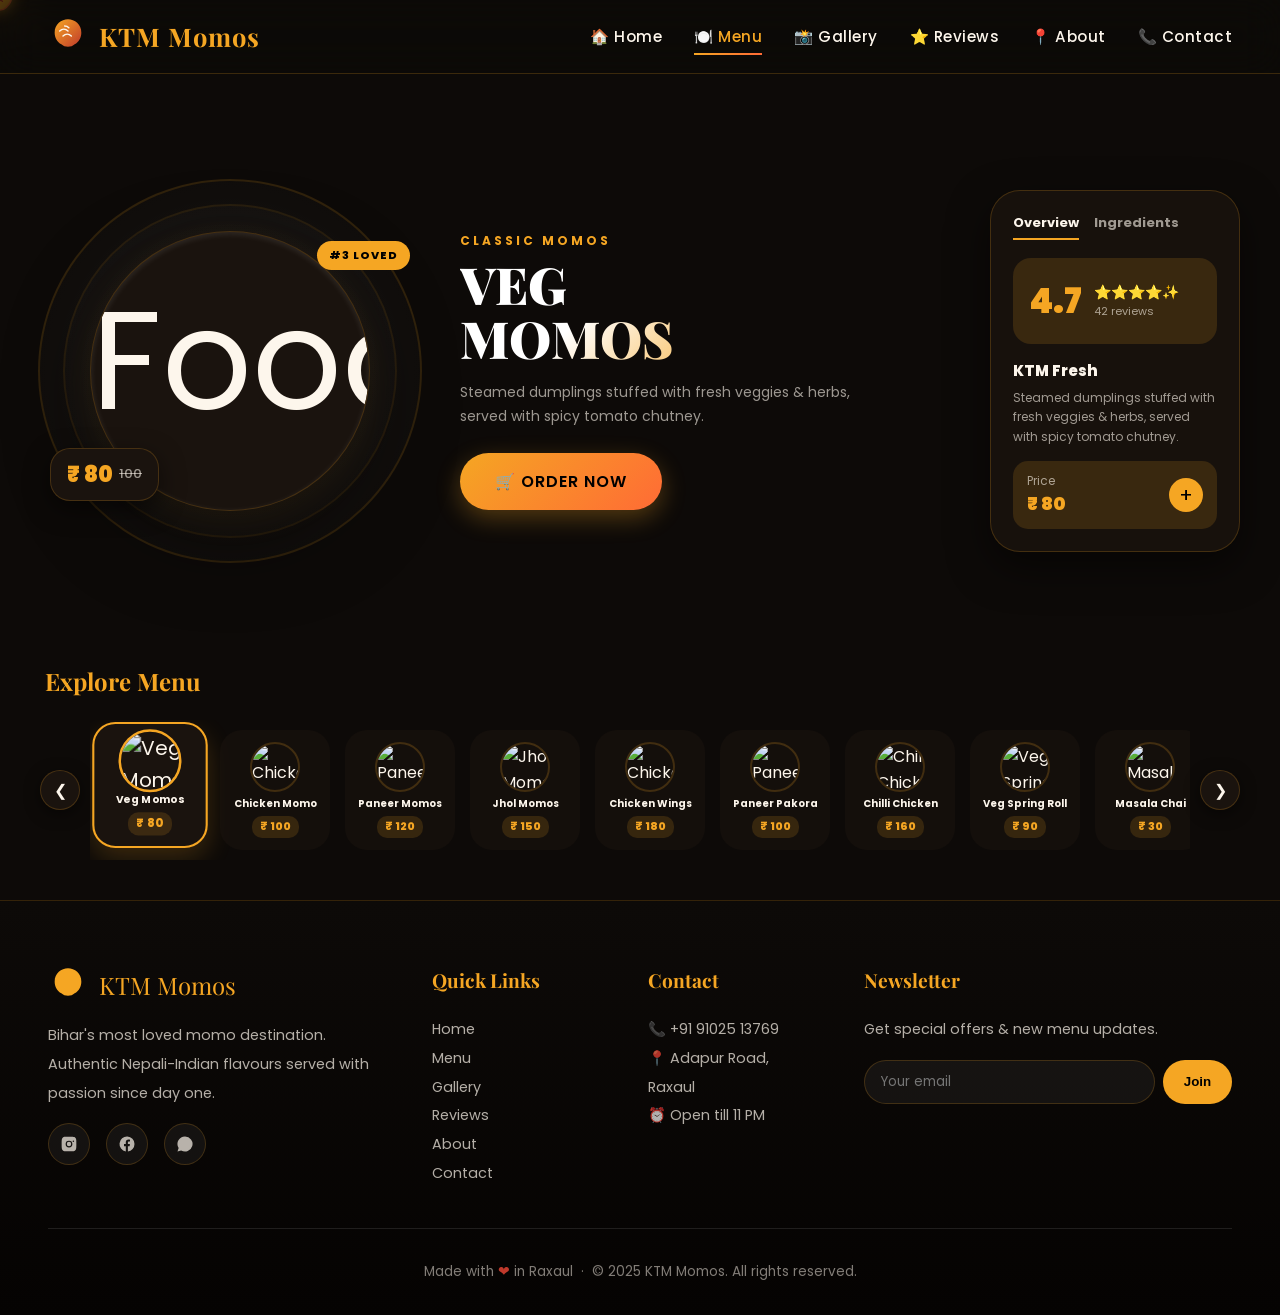
==== menu.html @ 6213e80d "Initial commit: KTM Momos" ====
<!DOCTYPE html>
<html lang="en">
<head>
    <meta charset="UTF-8">
    <meta name="viewport" content="width=device-width, initial-scale=1.0">
    <title>KTM Momos - Premium Menu</title>
    <link rel="preconnect" href="https://fonts.googleapis.com" />
    <link rel="preconnect" href="https://fonts.gstatic.com" crossorigin />
    <link href="https://fonts.googleapis.com/css2?family=Playfair+Display:wght@400;700;900&family=Poppins:wght@300;400;500;600;700&family=Kalam:wght@400;700&display=swap" rel="stylesheet" />
    <link rel="stylesheet" href="css/style.css" />
    <link rel="stylesheet" href="css/animations.css" />
    <style>
        /* Specific styles for the interactive menu section */
        :root {
            --card: #1a130e;
            --accent: #FDF6EC;
            --green: #F5A623;
            --light-green: rgba(245, 166, 35, 0.15);
            --gray: rgba(253, 246, 236, 0.6);
            --shadow: rgba(0,0,0,0.5);
            --border: rgba(245, 166, 35, 0.2);
        }

        .menu-app-container {
            width: 100%;
            max-width: 1300px;
            margin: 0 auto;
            padding: 120px 40px 40px; /* offset for navbar */
            display: flex;
            flex-direction: column;
            gap: 20px;
            position: relative;
            min-height: 100vh;
        }

        /* ── MAIN ── */
        .main-area {
            display: flex;
            align-items: center;
            gap: 20px;
            flex: 1;
        }

        /* FOOD PLATE */
        .plate-zone {
            position: relative;
            width: 380px;
            flex-shrink: 0;
            display: flex;
            align-items: center;
            justify-content: center;
        }

        .plate-ring {
            position: absolute;
            border-radius: 50%;
            background: radial-gradient(circle, rgba(255,255,255,0.05), rgba(255,255,255,0));
            animation: ringPulse 3s ease-in-out infinite;
        }

        .plate-ring.r1 {
            width: 380px; height: 380px;
            box-shadow: 0 0 0 2px rgba(245, 166, 35,0.15);
        }

        .plate-ring.r2 {
            width: 330px; height: 330px;
            box-shadow: 0 0 0 2px rgba(245, 166, 35,0.1);
            animation-delay: 0.5s;
        }

        @keyframes ringPulse {
            0%,100% { transform: scale(1); opacity: 0.8; }
            50% { transform: scale(1.05); opacity: 1; }
        }

        .plate-card {
            width: 280px;
            height: 280px;
            background: var(--card); border: 1px solid var(--border);
            border-radius: 50%;
            display: flex;
            align-items: center;
            justify-content: center;
            font-size: 140px;
            box-shadow:
                0 30px 80px rgba(0,0,0,0.5),
                0 10px 30px rgba(245, 166, 35, 0.1),
                inset 0 2px 6px rgba(255,255,255,0.1);
            position: relative;
            z-index: 5;
            transition: transform 0.6s cubic-bezier(0.34, 1.56, 0.64, 1);
            cursor: pointer;
            overflow: hidden;
        }
        
        .plate-card img {
            width: 100%;
            height: 100%;
            object-fit: cover;
            border-radius: 50%;
        }

        .plate-card:hover {
            transform: scale(1.05) rotate(3deg);
        }

        .plate-card.exit {
            animation: plateExit 0.4s forwards cubic-bezier(0.36, 0, 0.66, -0.56);
        }

        .plate-card.enter {
            animation: plateEnter 0.6s forwards cubic-bezier(0.34, 1.56, 0.64, 1);
        }

        @keyframes plateExit {
            0%  { transform: scale(1) rotate(0deg); opacity: 1; }
            100% { transform: scale(0) rotate(180deg); opacity: 0; }
        }

        @keyframes plateEnter {
            0%  { transform: scale(0) rotate(-180deg); opacity: 0; }
            100% { transform: scale(1) rotate(0deg); opacity: 1; }
        }

        /* Floating badge */
        .float-badge {
            position: absolute;
            top: 10px;
            right: 10px;
            background: var(--green);
            color: #000;
            font-size: 11px;
            font-weight: 800;
            padding: 6px 12px;
            border-radius: 20px;
            letter-spacing: 1px;
            z-index: 10;
            animation: badgeBounce 2s ease-in-out infinite;
        }

        @keyframes badgeBounce {
            0%,100% { transform: translateY(0); }
            50% { transform: translateY(-5px); }
        }

        /* Price tag floating */
        .price-tag {
            position: absolute;
            bottom: 10px;
            left: 10px;
            background: var(--card); border: 1px solid var(--border);
            border-radius: 20px;
            padding: 8px 16px;
            box-shadow: 0 8px 25px rgba(0,0,0,0.5);
            font-size: 22px;
            font-weight: 900;
            color: var(--green);
            z-index: 10;
            display: flex;
            align-items: center;
            gap: 6px;
            transition: all 0.4s cubic-bezier(0.34, 1.56, 0.64, 1);
        }

        .price-tag .old-price {
            font-size: 13px;
            color: var(--gray);
            text-decoration: line-through;
            font-weight: 500;
        }

        /* ── HERO TEXT ── */
        .hero-text {
            flex: 1;
            padding: 20px;
        }

        .hero-sub {
            font-size: 12px;
            font-weight: 700;
            letter-spacing: 3px;
            color: var(--green);
            margin-bottom: 8px;
            opacity: 0;
            transform: translateX(-20px);
            transition: all 0.5s 0.1s;
        }

        .hero-title {
            font-family: var(--font-display);
            font-size: clamp(28px, 4vw, 52px);
            font-weight: 900;
            line-height: 1.05;
            color: var(--accent);
            text-transform: uppercase;
            margin-bottom: 15px;
            opacity: 0;
            transform: translateX(-30px);
            transition: all 0.5s 0.2s;
        }

        .hero-desc {
            font-size: 14px;
            color: var(--gray);
            line-height: 1.7;
            margin-bottom: 25px;
            max-width: 400px;
            opacity: 0;
            transform: translateX(-20px);
            transition: all 0.5s 0.3s;
        }

        .hero-sub.visible,
        .hero-title.visible,
        .hero-desc.visible {
            opacity: 1;
            transform: translateX(0);
        }

        .hero-actions {
            display: flex;
            gap: 15px;
            align-items: center;
            opacity: 0;
            transform: translateY(10px);
            transition: all 0.5s 0.4s;
        }

        .hero-actions.visible {
            opacity: 1;
            transform: translateY(0);
        }

        /* ── SIDE CARD ── */
        .side-info {
            width: 250px;
            flex-shrink: 0;
            background: rgba(26,19,14,0.85);
            backdrop-filter: blur(12px);
            border-radius: 30px;
            padding: 22px;
            box-shadow: 0 15px 40px var(--shadow);
            border: 1px solid var(--border);
        }

        .side-tabs {
            display: flex;
            gap: 15px;
            font-size: 13px;
            font-weight: 700;
            margin-bottom: 18px;
        }

        .side-tabs span {
            color: var(--gray);
            cursor: pointer;
            padding-bottom: 4px;
        }

        .side-tabs span.active {
            color: var(--accent);
            border-bottom: 2px solid var(--green);
        }

        .rating-block {
            background: var(--light-green);
            border-radius: 18px;
            padding: 16px;
            display: flex;
            align-items: center;
            gap: 12px;
            margin-bottom: 15px;
        }

        .rating-num {
            font-size: 34px;
            font-weight: 900;
            color: var(--green);
        }

        .stars {
            font-size: 14px;
            color: #ffc107;
        }

        .review-cnt {
            font-size: 11px;
            color: var(--gray);
        }

        .side-chef {
            font-size: 15px;
            font-weight: 800;
            margin-bottom: 5px;
            transition: all 0.4s;
            color: var(--accent);
        }

        .side-desc {
            font-size: 12px;
            color: var(--gray);
            line-height: 1.6;
            margin-bottom: 15px;
        }

        .side-price-row {
            display: flex;
            align-items: center;
            justify-content: space-between;
            background: var(--light-green);
            border-radius: 15px;
            padding: 10px 14px;
        }

        .side-price-label {
            font-size: 12px;
            color: var(--gray);
        }

        .side-price-val {
            font-size: 18px;
            font-weight: 900;
            color: var(--green);
            transition: all 0.4s;
        }

        .add-cart {
            width: 34px;
            height: 34px;
            background: var(--green);
            border-radius: 50%;
            display: flex;
            align-items: center;
            justify-content: center;
            color: #000;
            font-size: 20px;
            cursor: pointer;
            transition: transform 0.3s;
        }

        .add-cart:hover { transform: rotate(90deg) scale(1.1); }

        /* ── CAROUSEL (SLIDING) ── */
        .bottom-area {
            display: flex;
            flex-direction: column;
            gap: 20px;
            margin-top: 20px;
        }
        
        .carousel-container {
            position: relative;
            display: flex;
            align-items: center;
            gap: 10px;
        }

        .carousel-arrow {
            width: 40px;
            height: 40px;
            border-radius: 50%;
            background: var(--card);
            border: 1px solid var(--border);
            color: var(--accent);
            cursor: pointer;
            font-size: 16px;
            box-shadow: 0 4px 15px var(--shadow);
            display: flex;
            align-items: center;
            justify-content: center;
            transition: all 0.3s;
            flex-shrink: 0;
            z-index: 10;
        }

        .carousel-arrow:hover {
            background: var(--green);
            color: #000;
            transform: scale(1.1);
        }

        .carousel {
            display: flex;
            gap: 15px;
            padding: 10px 5px;
            overflow-x: auto;
            scroll-behavior: smooth;
            flex: 1;
            /* Hide scrollbar */
            -ms-overflow-style: none;  /* IE and Edge */
            scrollbar-width: none;  /* Firefox */
        }
        .carousel::-webkit-scrollbar {
            display: none;
        }

        .food-chip {
            display: flex;
            flex-direction: column;
            align-items: center;
            justify-content: center;
            gap: 6px;
            width: 110px;
            height: 120px;
            border-radius: 22px;
            background: rgba(26,19,14,0.6);
            cursor: pointer;
            transition: all 0.4s cubic-bezier(0.34, 1.56, 0.64, 1);
            border: 2px solid transparent;
            flex-shrink: 0;
            position: relative;
            overflow: hidden;
        }

        .food-chip::before {
            content: '';
            position: absolute;
            inset: 0;
            background: var(--green);
            opacity: 0;
            transition: opacity 0.3s;
            border-radius: 20px;
        }

        .food-chip.active {
            background: var(--card);
            border-color: var(--green);
            box-shadow: 0 10px 25px rgba(245, 166, 35, 0.2);
            transform: translateY(-5px) scale(1.05);
        }

        .food-chip:hover:not(.active) {
            transform: translateY(-3px);
            background: rgba(26,19,14,0.9);
        }

        .chip-image-container {
            width: 50px;
            height: 50px;
            border-radius: 50%;
            overflow: hidden;
            border: 2px solid var(--border);
            transition: transform 0.3s;
            position: relative;
            z-index: 1;
        }
        
        .chip-image-container img {
            width: 100%;
            height: 100%;
            object-fit: cover;
        }

        .food-chip:hover .chip-image-container {
            transform: scale(1.15) rotate(-5deg);
        }

        .food-chip.active .chip-image-container {
            transform: scale(1.2);
            border-color: var(--green);
        }

        .chip-name {
            font-size: 10px;
            font-weight: 700;
            color: var(--accent);
            text-align: center;
            max-width: 90px;
            line-height: 1.2;
            position: relative;
            z-index: 1;
        }

        .chip-price-badge {
            font-size: 11px;
            font-weight: 800;
            color: var(--green);
            background: var(--light-green);
            padding: 2px 8px;
            border-radius: 10px;
            position: relative;
            z-index: 1;
        }

        /* Responsive */
        @media (max-width: 900px) {
            .side-info { display: none; }
            .hero-title { font-size: 26px; }
            .plate-card { width: 200px; height: 200px; font-size: 90px; }
            .plate-zone { width: 280px; }
            .plate-ring.r1 { width: 280px; height: 280px; }
            .plate-ring.r2 { width: 240px; height: 240px; }
        }

        @media (max-width: 600px) {
            .menu-app-container { padding: 100px 20px 20px; }
            .main-area { flex-direction: column; gap: 10px; }
            .plate-zone { width: 220px; }
            .plate-ring.r1 { width: 220px; height: 220px; }
            .plate-ring.r2 { width: 180px; height: 180px; }
            .plate-card { width: 160px; height: 160px; }
            .hero-text { padding: 10px; text-align: center; }
            .hero-actions { justify-content: center; }
            .food-chip { width: 90px; height: 100px; }
        }
    </style>
</head>
<body>

    <!-- Scroll progress -->
    <div class="scroll-progress"></div>

    <!-- Custom cursor -->
    <div class="cursor">
    <svg viewBox="0 0 24 24" xmlns="http://www.w3.org/2000/svg">
        <path d="M12 2C7 2 3 6 3 11c0 3 2 5 4 7 1 1 3 2 5 2s4-1 5-2c2-2 4-4 4-7 0-5-4-9-9-9z" fill="#F5A623" stroke="#FF6B35" stroke-width="1.2"/>
        <path d="M7 10c1-1 3-1 5 0M10 13c1-1 3-1 4 0M12 7c1 0 2 0 3 1" fill="none" stroke="#C0392B" stroke-width="1" stroke-linecap="round"/>
    </svg>
    </div>

    <nav class="navbar">
  <a class="nav-logo" href="index.html">
    <svg viewBox="0 0 48 48" xmlns="http://www.w3.org/2000/svg">
      <defs>
        <linearGradient id="logoG" x1="0" x2="1" y1="0" y2="1">
          <stop offset="0" stop-color="#F5A623"/>
          <stop offset="1" stop-color="#C0392B"/>
        </linearGradient>
      </defs>
      <path d="M24 4c-8 0-16 6-16 16 0 6 3 11 8 14 2 2 5 3 8 3s6-1 8-3c5-3 8-8 8-14 0-10-8-16-16-16z" fill="url(#logoG)"/>
      <path d="M14 18c3-3 7-3 10 0M18 24c3-3 7-3 10 0M20 12c2 0 4 1 5 2" fill="none" stroke="#FDF6EC" stroke-width="1.8" stroke-linecap="round"/>
    </svg>
    <span>KTM Momos</span>
  </a>
  <ul class="nav-links">
    <li><a href="index.html">🏠 Home</a></li>
    <li><a href="menu.html" class="active">🍽️ Menu</a></li>
    <li><a href="gallery.html">📸 Gallery</a></li>
    <li><a href="reviews.html">⭐ Reviews</a></li>
    <li><a href="about.html">📍 About</a></li>
    <li><a href="contact.html">📞 Contact</a></li>
  </ul>
  <button class="nav-toggle" aria-label="Menu">
    <span></span><span></span><span></span>
  </button>
</nav>

    <div class="menu-app-container">
        <!-- MAIN AREA -->
        <div class="main-area">

            <!-- Plate -->
            <div class="plate-zone" id="plateZone">
                <div class="plate-ring r1"></div>
                <div class="plate-ring r2"></div>
                <div class="float-badge" id="floatBadge">#3 LOVED</div>
                <div class="plate-card" id="plateCard">
                    <img src="https://images.unsplash.com/photo-1534422298391-e4f8c172dddb?auto=format&fit=crop&w=800&q=80" alt="Food Image" />
                </div>
                <div class="price-tag" id="priceTag">
                    <span>₹ 80</span>
                    <span class="old-price">100</span>
                </div>
            </div>

            <!-- Hero Text -->
            <div class="hero-text">
                <p class="hero-sub" id="heroSub">CLASSIC MOMOS</p>
                <h1 class="hero-title" id="heroTitle">Veg Momos</h1>
                <p class="hero-desc" id="heroDesc">Steamed dumplings stuffed with fresh veggies & herbs, served with spicy tomato chutney.</p>
                <div class="hero-actions">
                    <button class="btn btn-primary" onclick="window.open('https://www.zomato.com', '_blank')">🛒 Order Now</button>
                </div>
            </div>

            <!-- Side Card -->
            <div class="side-info">
                <div class="side-tabs">
                    <span class="active">Overview</span>
                    <span>Ingredients</span>
                </div>
                <div class="rating-block">
                    <div class="rating-num" id="sideRating">4.7</div>
                    <div>
                        <div class="stars" id="sideStars">⭐⭐⭐⭐✨</div>
                        <div class="review-cnt" id="sideReviews">42 reviews</div>
                    </div>
                </div>
                <div class="side-chef" id="sideChef">KTM Fresh</div>
                <p class="side-desc" id="sideDesc">Steamed dumplings stuffed with fresh veggies & herbs, served with spicy tomato chutney.</p>
                <div class="side-price-row">
                    <div>
                        <div class="side-price-label">Price</div>
                        <div class="side-price-val" id="sidePriceVal">₹ 80</div>
                    </div>
                    <div class="add-cart" onclick="window.open('https://www.zomato.com', '_blank')">+</div>
                </div>
            </div>

        </div>

        <!-- BOTTOM CAROUSEL -->
        <div class="bottom-area">
            <h2 style="color: var(--saffron); font-family: var(--font-display); font-size: 1.5rem; margin-left: 5px;">Explore Menu</h2>
            <div class="carousel-container">
                <button class="carousel-arrow" id="leftArrow">❮</button>
                <div class="carousel" id="carousel"></div>
                <button class="carousel-arrow" id="rightArrow">❯</button>
            </div>
        </div>
    </div>

    <!-- ========== FOOTER ========== -->
<footer class="footer">
  <div class="footer-grid">
    <div class="footer-col">
      <div class="footer-logo">
        <svg viewBox="0 0 48 48"><path d="M24 4c-8 0-16 6-16 16 0 6 3 11 8 14 2 2 5 3 8 3s6-1 8-3c5-3 8-8 8-14 0-10-8-16-16-16z" fill="#F5A623"/></svg>
        <span>KTM Momos</span>
      </div>
      <p>Bihar's most loved momo destination. Authentic Nepali-Indian flavours served with passion since day one.</p>
      <div class="social-row">
        <a href="#" aria-label="Instagram"><svg viewBox="0 0 24 24" fill="currentColor"><path d="M12 2.2c3.2 0 3.6 0 4.8.1 1.2.1 1.8.3 2.2.4.6.2 1 .5 1.4.9s.7.9.9 1.4c.2.5.3 1.1.4 2.2.1 1.2.1 1.6.1 4.8s0 3.6-.1 4.8c-.1 1.2-.3 1.8-.4 2.2-.2.6-.5 1-.9 1.4s-.9.7-1.4.9c-.5.2-1.1.3-2.2.4-1.2.1-1.6.1-4.8.1s-3.6 0-4.8-.1c-1.2-.1-1.8-.3-2.2-.4-.6-.2-1-.5-1.4-.9s-.7-.9-.9-1.4c-.2-.5-.3-1.1-.4-2.2-.1-1.2-.1-1.6-.1-4.8s0-3.6.1-4.8c.1-1.2.3-1.8.4-2.2.2-.6.5-1 .9-1.4s.9-.7 1.4-.9c.5-.2 1.1-.3 2.2-.4C8.4 2.3 8.8 2.2 12 2.2zm0 5.3a4.5 4.5 0 100 9 4.5 4.5 0 000-9zm0 7.4a2.9 2.9 0 110-5.8 2.9 2.9 0 010 5.8zm5.8-7.6a1 1 0 100 2 1 1 0 000-2z"/></svg></a>
        <a href="#" aria-label="Facebook"><svg viewBox="0 0 24 24" fill="currentColor"><path d="M22 12a10 10 0 10-11.6 9.9v-7H8v-3h2.4V9.8c0-2.4 1.4-3.7 3.6-3.7 1 0 2 .2 2 .2v2.3h-1.2c-1.2 0-1.6.7-1.6 1.5V12h2.7l-.4 3h-2.3v7A10 10 0 0022 12z"/></svg></a>
        <a href="#" aria-label="WhatsApp"><svg viewBox="0 0 24 24" fill="currentColor"><path d="M17.5 14.4c-.3-.2-1.7-.8-2-.9-.3-.1-.5-.2-.7.2-.2.3-.8.9-1 1.1-.2.2-.4.2-.7.1-.3-.2-1.3-.5-2.4-1.5-.9-.8-1.5-1.8-1.7-2.1-.2-.3 0-.5.1-.6.1-.1.3-.4.4-.5.1-.2.2-.3.3-.5 0-.2 0-.4 0-.5s-.7-1.6-.9-2.2c-.2-.6-.5-.5-.7-.5h-.6c-.2 0-.5.1-.8.4-.3.3-1 1-1 2.5s1.1 2.9 1.3 3.1c.2.2 2.2 3.4 5.4 4.7.7.3 1.3.5 1.8.6.8.2 1.4.2 2 .1.6-.1 1.7-.7 2-1.4.2-.7.2-1.2.2-1.4-.1-.2-.3-.3-.6-.5zM12 2a10 10 0 00-8.5 15.3L2 22l4.8-1.5A10 10 0 1012 2z"/></svg></a>
      </div>
    </div>
    <div class="footer-col">
      <h4>Quick Links</h4>
      <ul>
        <li><a href="index.html">Home</a></li>
        <li><a href="menu.html">Menu</a></li>
        <li><a href="gallery.html">Gallery</a></li>
        <li><a href="reviews.html">Reviews</a></li>
        <li><a href="about.html">About</a></li>
        <li><a href="contact.html">Contact</a></li>
      </ul>
    </div>
    <div class="footer-col">
      <h4>Contact</h4>
      <p>📞 +91 91025 13769</p>
      <p>📍 Adapur Road, Raxaul</p>
      <p>⏰ Open till 11 PM</p>
    </div>
    <div class="footer-col">
      <h4>Newsletter</h4>
      <p>Get special offers & new menu updates.</p>
      <form class="newsletter-input" onsubmit="event.preventDefault(); alert('Thanks for subscribing!');">
        <input type="email" placeholder="Your email" required />
        <button>Join</button>
      </form>
    </div>
  </div>
  <div class="footer-bottom">
    Made with <span class="heart">❤</span> in Raxaul &nbsp;·&nbsp; © 2025 KTM Momos. All rights reserved.
  </div>
</footer>

    <script src="js/main.js"></script>
    <script>
    const menu = [
        { name:"Veg Momos", image:"https://images.unsplash.com/photo-1534422298391-e4f8c172dddb?auto=format&fit=crop&w=800&q=80", price:80, priceK:"80", oldK:"100", rank:"#3 LOVED", chef:"KTM Fresh", rating:"4.7", reviews:"42", sub:"CLASSIC MOMOS", desc:"Steamed dumplings stuffed with fresh veggies & herbs, served with spicy tomato chutney.", cat:"Momos" },
        { name:"Chicken Momo", image:"https://images.unsplash.com/photo-1496116218417-1a781b1c416c?auto=format&fit=crop&w=800&q=80", price:100, priceK:"100", oldK:"120", rank:"#1 BEST SELLER", chef:"KTM Signature", rating:"4.9", reviews:"120", sub:"PREMIUM MOMOS", desc:"Juicy chicken filling wrapped in soft hand-folded dough. Our #1 bestseller.", cat:"Momos" },
        { name:"Paneer Momos", image:"https://images.unsplash.com/photo-1563245372-f21724e3856d?auto=format&fit=crop&w=800&q=80", price:120, priceK:"120", oldK:"140", rank:"#5 VEG FAV", chef:"KTM Paneer", rating:"4.6", reviews:"35", sub:"VEGETARIAN", desc:"Amul paneer with aromatic herbs & spices — vegetarian indulgence at its finest.", cat:"Momos" },
        { name:"Jhol Momos", image:"https://images.unsplash.com/photo-1626074353765-517a681e40be?auto=format&fit=crop&w=800&q=80", price:150, priceK:"150", oldK:"180", rank:"#2 HOT & SPICY", chef:"KTM Authentic", rating:"4.8", reviews:"88", sub:"NEPALI SPECIAL", desc:"Momos drenched in spicy Nepali broth — soul-warming and explosively flavourful.", cat:"Momos" },
        { name:"Chicken Wings", image:"https://images.unsplash.com/photo-1608039829572-78524f79c4c7?auto=format&fit=crop&w=800&q=80", price:180, priceK:"180", oldK:"220", rank:"#4 CRUNCHY", chef:"KTM Grill", rating:"4.8", reviews:"65", sub:"STARTER", desc:"Crispy wings tossed in our signature fiery masala. Pure crunch, pure flavour.", cat:"Starters" },
        { name:"Paneer Pakora", image:"https://images.unsplash.com/photo-1589301760014-d929f3979dbc?auto=format&fit=crop&w=800&q=80", price:100, priceK:"100", oldK:"120", rank:"#7 CRISPY", chef:"KTM Snack", rating:"4.5", reviews:"28", sub:"STARTER", desc:"Golden-fried paneer fritters made with premium Amul paneer — crispy outside, melty inside.", cat:"Starters" },
        { name:"Chilli Chicken", image:"https://images.unsplash.com/photo-1625938145744-e380515399b7?auto=format&fit=crop&w=800&q=80", price:160, priceK:"160", oldK:"190", rank:"#6 SPICY", chef:"KTM Wok", rating:"4.7", reviews:"45", sub:"STARTER", desc:"Indo-Chinese classic with bell peppers, onions & a hit of garlic & soy.", cat:"Starters" },
        { name:"Veg Spring Roll", image:"https://images.unsplash.com/photo-1544601284-1b0bbad32c51?auto=format&fit=crop&w=800&q=80", price:90, priceK:"90", oldK:"110", rank:"#8 SNACK", chef:"KTM Roll", rating:"4.4", reviews:"22", sub:"STARTER", desc:"Crispy rolls bursting with fresh vegetable filling. Served with sweet chilli dip.", cat:"Starters" },
        { name:"Masala Chai", image:"https://images.unsplash.com/photo-1597318374671-f20c58a1e5ec?auto=format&fit=crop&w=800&q=80", price:30, priceK:"30", oldK:"40", rank:"#1 BEVERAGE", chef:"KTM Brew", rating:"4.9", reviews:"95", sub:"HOT DRINK", desc:"Classic Indian spiced tea, brewed strong with cardamom, ginger & love.", cat:"Beverages" },
        { name:"Cold Coffee", image:"https://images.unsplash.com/photo-1461023058943-07fcbe16d735?auto=format&fit=crop&w=800&q=80", price:80, priceK:"80", oldK:"100", rank:"#3 COOLER", chef:"KTM Cafe", rating:"4.6", reviews:"50", sub:"COLD DRINK", desc:"Creamy iced coffee with a generous layer of foam — perfect for hot Bihar afternoons.", cat:"Beverages" },
        { name:"Fresh Lime Soda", image:"https://images.unsplash.com/photo-1513558161293-cdaf765ed2fd?auto=format&fit=crop&w=800&q=80", price:50, priceK:"50", oldK:"60", rank:"#4 REFRESH", chef:"KTM Drink", rating:"4.5", reviews:"32", sub:"COLD DRINK", desc:"Refreshing and tangy, choose sweet, salty or masala style.", cat:"Beverages" },
        { name:"Sweet Lassi", image:"https://images.unsplash.com/photo-1625535722283-e7754aa9dcc7?auto=format&fit=crop&w=800&q=80", price:60, priceK:"60", oldK:"75", rank:"#2 TRADITIONAL", chef:"KTM Drink", rating:"4.8", reviews:"60", sub:"COLD DRINK", desc:"Thick, creamy yogurt drink — the perfect cooler after spicy momos.", cat:"Beverages" }
    ];

    let current = 0;
    let animating = false;

    const plateCard = document.getElementById('plateCard');
    const floatBadge = document.getElementById('floatBadge');
    const priceTag = document.getElementById('priceTag');
    const heroSub = document.getElementById('heroSub');
    const heroTitle = document.getElementById('heroTitle');
    const heroDesc = document.getElementById('heroDesc');
    const sideRating = document.getElementById('sideRating');
    const sideStars = document.getElementById('sideStars');
    const sideReviews = document.getElementById('sideReviews');
    const sideChef = document.getElementById('sideChef');
    const sideDesc = document.getElementById('sideDesc');
    const sidePriceVal = document.getElementById('sidePriceVal');

    function getStars(r) {
        const full = Math.floor(r);
        return '⭐'.repeat(full) + (r % 1 >= 0.5 ? '✨' : '');
    }

    function updateUI(idx) {
        const d = menu[idx];

        // animate text out
        [heroSub, heroTitle, heroDesc].forEach(el => el.classList.remove('visible'));
        document.querySelector('.hero-actions').classList.remove('visible');

        setTimeout(() => {
            floatBadge.textContent = d.rank;
            priceTag.innerHTML = `<span>₹ ${d.priceK}</span><span class="old-price">${d.oldK}</span>`;
            heroSub.textContent = d.sub;
            heroTitle.innerHTML = d.name.replace(' ', '<br>');
            heroDesc.textContent = d.desc;
            sideRating.textContent = d.rating;
            sideStars.textContent = getStars(parseFloat(d.rating));
            sideReviews.textContent = d.reviews + ' reviews';
            sideChef.textContent = d.chef;
            sideDesc.textContent = d.desc;
            sidePriceVal.textContent = '₹ ' + d.price.toLocaleString('en-IN');

            [heroSub, heroTitle, heroDesc].forEach((el, i) => {
                setTimeout(() => el.classList.add('visible'), i * 80);
            });
            setTimeout(() => document.querySelector('.hero-actions').classList.add('visible'), 350);
        }, 200);
    }

    function spawnParticles(x, y) {
        const emojis = ['✨','🌟','💫','⭐','🎉'];
        for (let i = 0; i < 8; i++) {
            const el = document.createElement('div');
            el.className = 'particle';
            el.textContent = emojis[Math.floor(Math.random() * emojis.length)];
            el.style.left = x + 'px';
            el.style.top = y + 'px';
            el.style.setProperty('--tx', (Math.random() - 0.5) * 200 + 'px');
            el.style.setProperty('--ty', (Math.random() - 0.5) * 200 + 'px');
            document.body.appendChild(el);
            setTimeout(() => el.remove(), 800);
        }
    }

    function selectItem(idx, triggerEl) {
        if (idx === current || animating) return;
        animating = true;

        if (triggerEl) {
            const r = triggerEl.getBoundingClientRect();
            spawnParticles(r.left + r.width/2, r.top + r.height/2);
        }

        plateCard.classList.add('exit');

        setTimeout(() => {
            current = idx;
            plateCard.innerHTML = `<img src="${menu[idx].image}" alt="${menu[idx].name}" />`;
            plateCard.classList.remove('exit');
            plateCard.classList.add('enter');
            updateUI(idx);
            updateCarousel();

            setTimeout(() => {
                plateCard.classList.remove('enter');
                animating = false;
            }, 600);
        }, 400);
    }

    function buildCarousel() {
        const c = document.getElementById('carousel');
        c.innerHTML = '';
        menu.forEach((item, i) => {
            const div = document.createElement('div');
            div.className = 'food-chip' + (i === current ? ' active' : '');
            div.innerHTML = `
                <div class="chip-image-container"><img src="${item.image}" alt="${item.name}" /></div>
                <div class="chip-name">${item.name}</div>
                <div class="chip-price-badge">₹ ${item.priceK}</div>
            `;
            div.onclick = () => selectItem(i, div);
            c.appendChild(div);
        });
    }

    function updateCarousel() {
        document.querySelectorAll('.food-chip').forEach((el, i) => {
            el.classList.toggle('active', i === current);
        });
    }

    // Init
    buildCarousel();
    updateUI(current);
    setTimeout(() => {
        [heroSub, heroTitle, heroDesc].forEach((el, i) => {
            setTimeout(() => el.classList.add('visible'), i * 100);
        });
        setTimeout(() => document.querySelector('.hero-actions').classList.add('visible'), 400);
    }, 100);

    // Arrows
    const carouselEl = document.getElementById('carousel');
    document.getElementById('leftArrow').onclick = () => {
        carouselEl.scrollBy({ left: -200, behavior: 'smooth' });
    };
    document.getElementById('rightArrow').onclick = () => {
        carouselEl.scrollBy({ left: 200, behavior: 'smooth' });
    };
    
    // Add custom particle styles that were missing
    const style = document.createElement('style');
    style.innerHTML = `
        .particle {
            position: fixed;
            pointer-events: none;
            font-size: 20px;
            z-index: 9999;
            animation: particleFly 0.8s forwards;
        }
        @keyframes particleFly {
            0% { transform: translate(0,0) scale(1); opacity: 1; }
            100% { transform: translate(var(--tx), var(--ty)) scale(0); opacity: 0; }
        }
    `;
    document.head.appendChild(style);

    </script>
</body>
</html>
---- css/style.css ----
/* ============================================
   KTM MOMOS - Main Stylesheet
   Dark Luxury + Warm Indian Spice Palette
============================================ */

:root {
  --bg: #0D0A08;
  --bg-2: #1a130e;
  --saffron: #F5A623;
  --crimson: #C0392B;
  --ivory: #FDF6EC;
  --ember: #FF6B35;
  --glass: rgba(255, 255, 255, 0.05);
  --glass-border: rgba(245, 166, 35, 0.2);
  --font-display: 'Playfair Display', serif;
  --font-body: 'Poppins', sans-serif;
  --font-accent: 'Kalam', cursive;
}

* { margin: 0; padding: 0; box-sizing: border-box; }

html { scroll-behavior: smooth; }

body {
  background: var(--bg);
  color: var(--ivory);
  font-family: var(--font-body);
  overflow-x: hidden;
  cursor: none;
  line-height: 1.6;
}

a { color: inherit; text-decoration: none; }

/* ============================================
   SCROLL PROGRESS BAR
============================================ */
.scroll-progress {
  position: fixed;
  top: 0; left: 0;
  width: 0%;
  height: 3px;
  background: linear-gradient(90deg, var(--saffron), var(--ember), var(--crimson));
  z-index: 9999;
  transition: width 0.1s linear;
  box-shadow: 0 0 10px var(--saffron);
}

/* ============================================
   CUSTOM MOMO CURSOR
============================================ */
.cursor {
  position: fixed;
  width: 30px; height: 30px;
  pointer-events: none;
  z-index: 9998;
  transition: transform 0.15s ease-out;
  mix-blend-mode: difference;
}
.cursor svg { width: 100%; height: 100%; filter: drop-shadow(0 0 8px var(--saffron)); }
.cursor.hover { transform: scale(1.8); }

@media (max-width: 768px) {
  body { cursor: auto; }
  .cursor { display: none; }
}

/* ============================================
   PAGE TRANSITION WIPE
============================================ */
.page-wipe {
  position: fixed;
  top: 0; left: -100%;
  width: 100%; height: 100%;
  background: linear-gradient(90deg, var(--saffron), var(--ember));
  z-index: 9997;
  pointer-events: none;
}
.page-wipe.active {
  animation: wipe 0.9s cubic-bezier(0.76, 0, 0.24, 1) forwards;
}
@keyframes wipe {
  0%   { left: -100%; }
  50%  { left: 0; }
  100% { left: 100%; }
}

/* ============================================
   FLOATING GLOBAL PARTICLES
============================================ */
.global-particles {
  position: fixed;
  inset: 0;
  pointer-events: none;
  z-index: -1;
  overflow: hidden;
}
.global-particles .particle {
  position: absolute;
  opacity: 0.12;
  animation: drift linear infinite;
}
@keyframes drift {
  0%   { transform: translate(0, 100vh) rotate(0deg); }
  100% { transform: translate(100px, -20vh) rotate(360deg); }
}

/* ============================================
   NAVBAR
============================================ */
.navbar {
  position: fixed !important;
  top: 0 !important;
  left: 0; 
  right: 0; 
  width: 100%;
  z-index: 99999 !important;
  background: rgba(13, 10, 8, 0.6);
  border-bottom: 1px solid var(--glass-border);
  padding: 1rem 3rem;
  display: flex;
  align-items: center;
  justify-content: space-between;
  transition: padding 0.3s ease, background-color 0.3s ease;
  -webkit-transform: translateZ(0);
  transform: translateZ(0);
}
.navbar::before {
  content: '';
  position: absolute;
  inset: 0;
  z-index: -1;
  backdrop-filter: blur(20px);
  -webkit-backdrop-filter: blur(20px);
}
.navbar.scrolled {
  padding: 0.6rem 3rem;
  background: rgba(13, 10, 8, 0.85);
}
.nav-logo {
  display: flex; align-items: center; gap: 0.7rem;
  font-family: var(--font-display);
  font-size: 1.6rem;
  font-weight: 700;
  color: var(--saffron);
  letter-spacing: 1px;
}
.nav-logo svg { width: 40px; height: 40px; }
.nav-links {
  display: flex; gap: 2rem;
  list-style: none;
}
.nav-links a {
  position: relative;
  font-weight: 500;
  font-size: 0.95rem;
  padding: 0.5rem 0;
  transition: color 0.3s;
  letter-spacing: 0.5px;
}
.nav-links a::after {
  content: '';
  position: absolute;
  bottom: 0; left: 0;
  width: 0; height: 2px;
  background: linear-gradient(90deg, var(--saffron), var(--ember));
  transition: width 0.4s cubic-bezier(0.65, 0, 0.35, 1);
}
.nav-links a:hover,
.nav-links a.active { color: var(--saffron); }
.nav-links a:hover::after,
.nav-links a.active::after { width: 100%; }

.nav-toggle {
  display: none;
  flex-direction: column; gap: 5px;
  background: none; border: none; cursor: none;
  width: 30px;
}
.nav-toggle span {
  display: block; height: 2px; width: 100%;
  background: var(--saffron);
  transition: 0.3s;
}
.nav-toggle.active span:nth-child(1) { transform: translateY(7px) rotate(45deg); }
.nav-toggle.active span:nth-child(2) { opacity: 0; }
.nav-toggle.active span:nth-child(3) { transform: translateY(-7px) rotate(-45deg); }

@media (max-width: 900px) {
  .navbar { padding: 1rem 1.5rem; }
  .navbar.scrolled { padding: 0.6rem 1.5rem; }
  .nav-toggle { display: flex; }
  .nav-links {
    position: fixed;
    top: 0; right: -100%;
    width: 75%; height: 100vh;
    background: rgba(13, 10, 8, 0.98);
    backdrop-filter: blur(30px);
    flex-direction: column;
    justify-content: center; align-items: center;
    gap: 2.5rem;
    transition: right 0.5s cubic-bezier(0.76, 0, 0.24, 1);
    border-left: 1px solid var(--glass-border);
  }
  .nav-links.open { right: 0; }
  .nav-links a { font-size: 1.3rem; }
}

/* ============================================
   BUTTONS
============================================ */
.btn {
  display: inline-flex;
  align-items: center; gap: 0.5rem;
  padding: 1rem 2.2rem;
  font-family: var(--font-body);
  font-weight: 600;
  font-size: 1rem;
  letter-spacing: 1px;
  text-transform: uppercase;
  border: none;
  cursor: none;
  position: relative;
  overflow: hidden;
  transition: all 0.3s ease;
  border-radius: 50px;
}
.btn-primary {
  background: linear-gradient(135deg, var(--saffron), var(--ember));
  color: #000;
  box-shadow: 0 8px 25px rgba(245, 166, 35, 0.3);
}
.btn-primary:hover {
  transform: translateY(-3px) scale(1.03);
  box-shadow: 0 15px 40px rgba(245, 166, 35, 0.55);
  animation: pulse-glow 1.2s ease-in-out infinite;
}
.btn-secondary {
  background: linear-gradient(135deg, var(--crimson), #8b1d14);
  color: var(--ivory);
  box-shadow: 0 8px 25px rgba(192, 57, 43, 0.35);
}
.btn-secondary:hover {
  transform: translateY(-3px) scale(1.03);
  box-shadow: 0 15px 40px rgba(255, 107, 53, 0.55);
}
.btn-outline {
  background: transparent;
  color: var(--saffron);
  border: 2px solid var(--saffron);
}
.btn-outline:hover {
  background: var(--saffron);
  color: #000;
}

@keyframes pulse-glow {
  0%, 100% { box-shadow: 0 15px 40px rgba(245, 166, 35, 0.55); }
  50% { box-shadow: 0 15px 55px rgba(255, 107, 53, 0.85); }
}

/* ============================================
   SECTION COMMON
============================================ */
.section {
  padding: 6rem 3rem;
  position: relative;
}
.section-title {
  font-family: var(--font-display);
  font-size: clamp(2.2rem, 5vw, 4rem);
  text-align: center;
  margin-bottom: 1rem;
  background: linear-gradient(135deg, var(--saffron), var(--ember), var(--crimson));
  -webkit-background-clip: text;
  background-clip: text;
  -webkit-text-fill-color: transparent;
}
.section-subtitle {
  text-align: center;
  font-family: var(--font-accent);
  font-size: 1.3rem;
  color: var(--saffron);
  margin-bottom: 3rem;
  opacity: 0.85;
}

.brush-underline {
  display: block;
  margin: 0 auto 2rem;
  width: 200px;
}
.brush-underline path {
  stroke-dasharray: 300;
  stroke-dashoffset: 300;
  animation: draw-brush 2s ease-out forwards;
}
@keyframes draw-brush {
  to { stroke-dashoffset: 0; }
}

/* ============================================
   FOOTER
============================================ */
.footer {
  background: linear-gradient(180deg, var(--bg), #050302);
  padding: 4rem 3rem 2rem;
  border-top: 1px solid var(--glass-border);
  position: relative;
}
.footer-grid {
  max-width: 1300px;
  margin: 0 auto;
  display: grid;
  grid-template-columns: 2fr 1fr 1fr 1.5fr;
  gap: 3rem;
  margin-bottom: 2.5rem;
}
.footer-col h4 {
  font-family: var(--font-display);
  color: var(--saffron);
  margin-bottom: 1.2rem;
  font-size: 1.2rem;
}
.footer-col p, .footer-col a {
  font-size: 0.9rem;
  color: rgba(253, 246, 236, 0.7);
  line-height: 2;
  transition: color 0.3s;
}
.footer-col ul { list-style: none; }
.footer-col a:hover { color: var(--saffron); }

.footer-logo {
  display: flex; align-items: center; gap: 0.7rem;
  font-family: var(--font-display);
  font-size: 1.5rem;
  color: var(--saffron);
  margin-bottom: 1rem;
}
.footer-logo svg { width: 40px; height: 40px; }

.newsletter-input {
  display: flex; gap: 0.5rem;
  margin-top: 1rem;
}
.newsletter-input input {
  flex: 1;
  padding: 0.7rem 1rem;
  background: var(--glass);
  border: 1px solid var(--glass-border);
  color: var(--ivory);
  border-radius: 30px;
  font-family: inherit;
  outline: none;
  transition: border 0.3s;
}
.newsletter-input input:focus { border-color: var(--saffron); }
.newsletter-input button {
  padding: 0.7rem 1.3rem;
  background: var(--saffron);
  color: #000;
  border: none;
  border-radius: 30px;
  font-weight: 600;
  cursor: none;
}

.social-row {
  display: flex; gap: 1rem;
  margin-top: 1rem;
}
.social-row a {
  width: 42px; height: 42px;
  display: grid; place-items: center;
  background: var(--glass);
  border: 1px solid var(--glass-border);
  border-radius: 50%;
  transition: all 0.3s;
}
.social-row a:hover {
  background: var(--saffron);
  color: #000;
  transform: translateY(-3px);
  box-shadow: 0 5px 20px rgba(245, 166, 35, 0.5);
}
.social-row svg { width: 18px; height: 18px; }

.footer-bottom {
  max-width: 1300px;
  margin: 0 auto;
  padding-top: 2rem;
  border-top: 1px solid rgba(255, 255, 255, 0.1);
  text-align: center;
  font-size: 0.85rem;
  color: rgba(253, 246, 236, 0.5);
}
.footer-bottom .heart {
  color: var(--crimson);
  animation: heartbeat 1.5s infinite;
}
@keyframes heartbeat {
  0%, 100% { transform: scale(1); }
  50% { transform: scale(1.25); }
}

@media (max-width: 900px) {
  .footer-grid { grid-template-columns: 1fr 1fr; gap: 2rem; }
  .section { padding: 4rem 1.5rem; }
}
@media (max-width: 600px) {
  .footer-grid { grid-template-columns: 1fr; }
}

/* ============================================
   HERO SECTION (Home)
============================================ */
.hero {
  position: relative;
  min-height: 100vh;
  display: flex;
  align-items: center;
  justify-content: center;
  text-align: center;
  overflow: hidden;
  padding: 6rem 2rem 4rem;
}
.hero-video {
  position: absolute;
  inset: 0;
  width: 100%; height: 100%;
  object-fit: cover;
  z-index: -2;
  opacity: 0.8;
}
.hero-overlay {
  position: absolute;
  inset: 0;
  background:
    radial-gradient(ellipse at center, rgba(13,10,8,0.1) 0%, rgba(13,10,8,0.8) 80%),
    linear-gradient(180deg, transparent 0%, var(--bg) 100%);
  z-index: -1;
}
.hero-content { position: relative; z-index: 2; max-width: 1100px; }
.hero-eyebrow {
  font-family: var(--font-accent);
  color: var(--saffron);
  font-size: 1.4rem;
  margin-bottom: 1rem;
  letter-spacing: 2px;
  opacity: 0;
  animation: fadeInDown 1s 0.3s forwards;
}
.hero-title {
  font-family: var(--font-display);
  font-size: clamp(2.5rem, 6vw, 5.5rem);
  font-weight: 900;
  line-height: 1.1;
  margin-bottom: 1.5rem;
  background: linear-gradient(135deg, #fff 30%, var(--saffron) 70%, var(--ember) 100%);
  -webkit-background-clip: text;
  background-clip: text;
  -webkit-text-fill-color: transparent;
}
.hero-title span {
  display: inline-block;
  opacity: 0;
  transform: translateY(50px) rotateX(90deg);
  animation: letter-reveal 0.7s forwards;
}
@keyframes letter-reveal {
  to { opacity: 1; transform: translateY(0) rotateX(0); }
}
.hero-subtitle {
  font-size: 1.2rem;
  color: var(--ivory);
  opacity: 0.85;
  margin-bottom: 2.5rem;
  font-weight: 300;
  letter-spacing: 1px;
  overflow: hidden;
  white-space: nowrap;
  border-right: 3px solid var(--saffron);
  width: fit-content;
  margin-left: auto; margin-right: auto;
  animation:
    typing 3.5s steps(40) 1.5s forwards,
    caret 0.8s step-end infinite;
  width: 0;
}
@keyframes typing {
  from { width: 0; }
  to   { width: 100%; }
}
@keyframes caret {
  50% { border-color: transparent; }
}

.hero-cta {
  display: flex; gap: 1.5rem;
  justify-content: center;
  flex-wrap: wrap;
  opacity: 0;
  animation: fadeInUp 1s 4s forwards;
}

/* 3D Momo centerpiece */
.momo-3d {
  position: absolute;
  top: 55%; left: 50%;
  transform: translate(-50%, -50%);
  width: 280px; height: 280px;
  z-index: 1;
  animation: rotate-3d 20s linear infinite;
  pointer-events: none;
  opacity: 0.35;
}
@keyframes rotate-3d {
  from { transform: translate(-50%, -50%) rotateY(0deg); }
  to   { transform: translate(-50%, -50%) rotateY(360deg); }
}

/* Steam */
.steam {
  position: absolute;
  left: 50%;
  top: 28%;
  transform: translateX(-50%);
  width: 120px; height: 160px;
  z-index: 1;
  pointer-events: none;
  opacity: 0.6;
}
.steam path {
  fill: none;
  stroke: rgba(255, 255, 255, 0.4);
  stroke-width: 2;
  stroke-linecap: round;
  stroke-dasharray: 200;
  stroke-dashoffset: 200;
  animation: steam-rise 4s ease-in-out infinite;
}
.steam path:nth-child(2) { animation-delay: 0.8s; }
.steam path:nth-child(3) { animation-delay: 1.6s; }
@keyframes steam-rise {
  0%   { stroke-dashoffset: 200; opacity: 0; transform: translateY(0); }
  30%  { opacity: 1; }
  100% { stroke-dashoffset: 0; opacity: 0; transform: translateY(-80px); }
}

/* Floating decoratives */
.floating-deco {
  position: absolute;
  z-index: 0;
  opacity: 0.7;
  pointer-events: none;
  animation: float-y ease-in-out infinite;
}
.floating-deco.chili { color: var(--crimson); }
.floating-deco.star  { color: var(--saffron); }
@keyframes float-y {
  0%, 100% { transform: translateY(0) rotate(0deg); }
  50%      { transform: translateY(-25px) rotate(10deg); }
}

.scroll-indicator {
  position: absolute;
  bottom: 2rem; left: 50%;
  transform: translateX(-50%);
  z-index: 3;
  display: flex; flex-direction: column; align-items: center;
  gap: 0.5rem;
  font-size: 0.8rem;
  letter-spacing: 2px;
  color: var(--saffron);
  opacity: 0.7;
  animation: bounce-down 2s infinite;
}
.scroll-indicator svg { width: 20px; height: 20px; }
@keyframes bounce-down {
  0%, 100% { transform: translateX(-50%) translateY(0); }
  50%      { transform: translateX(-50%) translateY(10px); }
}

/* Feature strip (home) */
.feature-strip {
  display: grid;
  grid-template-columns: repeat(3, 1fr);
  gap: 2rem;
  max-width: 1200px;
  margin: -4rem auto 0;
  padding: 0 2rem;
  position: relative;
  z-index: 5;
}
.feature-card {
  background: var(--glass);
  backdrop-filter: blur(20px);
  border: 1px solid var(--glass-border);
  border-radius: 20px;
  padding: 2.5rem 1.5rem;
  text-align: center;
  transition: all 0.5s cubic-bezier(0.23, 1, 0.32, 1);
  transform-style: preserve-3d;
}
.feature-card:hover {
  transform: translateY(-12px) perspective(1000px) rotateX(5deg);
  box-shadow: 0 25px 60px rgba(245, 166, 35, 0.2);
  border-color: var(--saffron);
}
.feature-card .emoji {
  font-size: 3rem;
  display: block;
  margin-bottom: 1rem;
  filter: drop-shadow(0 0 15px var(--saffron));
}
.feature-card h3 {
  font-family: var(--font-display);
  color: var(--saffron);
  font-size: 1.4rem;
  margin-bottom: 0.5rem;
}
.feature-card p { font-size: 0.95rem; opacity: 0.85; }
@media (max-width: 768px) {
  .feature-strip { grid-template-columns: 1fr; margin-top: -2rem; }
}

/* Featured dishes (home preview) */
.dishes-grid {
  display: grid;
  grid-template-columns: repeat(4, 1fr);
  gap: 1.5rem;
  max-width: 1300px;
  margin: 0 auto;
}
@media (max-width: 1000px) { .dishes-grid { grid-template-columns: repeat(2, 1fr); } }
@media (max-width: 500px)  { .dishes-grid { grid-template-columns: 1fr; } }

/* ============================================
   MENU CARDS
============================================ */
.menu-tabs {
  display: flex;
  justify-content: center;
  gap: 2rem;
  margin-bottom: 3rem;
  flex-wrap: wrap;
  position: relative;
}
.menu-tab {
  padding: 0.8rem 2rem;
  font-family: var(--font-display);
  font-size: 1.2rem;
  color: var(--ivory);
  background: none;
  border: none;
  cursor: none;
  position: relative;
  opacity: 0.6;
  transition: opacity 0.3s;
  letter-spacing: 1px;
}
.menu-tab.active {
  opacity: 1;
  color: var(--saffron);
}
.menu-tab::after {
  content: '';
  position: absolute;
  bottom: -5px; left: 50%;
  width: 0; height: 3px;
  background: linear-gradient(90deg, var(--saffron), var(--ember));
  border-radius: 3px;
  transform: translateX(-50%);
  transition: width 0.4s;
}
.menu-tab.active::after { width: 80%; }

.menu-grid {
  display: grid;
  grid-template-columns: repeat(3, 1fr);
  gap: 2rem;
  max-width: 1300px;
  margin: 0 auto;
}
@media (max-width: 1000px) { .menu-grid { grid-template-columns: repeat(2, 1fr); } }
@media (max-width: 600px)  { .menu-grid { grid-template-columns: 1fr; } }

.dish-card {
  background: linear-gradient(145deg, rgba(26,19,14,0.9), rgba(13,10,8,0.9));
  border: 1px solid var(--glass-border);
  border-radius: 20px;
  overflow: hidden;
  position: relative;
  transition: all 0.5s cubic-bezier(0.23, 1, 0.32, 1);
  transform-style: preserve-3d;
  opacity: 0;
  transform: translateY(30px);
}
.dish-card.visible {
  opacity: 1;
  transform: translateY(0);
}
.dish-card:hover {
  transform: perspective(1200px) rotateX(4deg) rotateY(4deg) translateY(-10px);
  box-shadow: 0 30px 60px rgba(0, 0, 0, 0.5), 0 0 40px rgba(245, 166, 35, 0.15);
  border-color: var(--saffron);
}
.dish-image {
  position: relative;
  aspect-ratio: 4/3;
  overflow: hidden;
}
.dish-image img {
  width: 100%; height: 100%;
  object-fit: cover;
  transition: transform 0.8s ease;
}
.dish-card:hover .dish-image img { transform: scale(1.1); }

.dish-veg-badge {
  position: absolute;
  top: 15px; left: 15px;
  width: 28px; height: 28px;
  background: rgba(0, 0, 0, 0.75);
  border: 2px solid;
  border-radius: 6px;
  display: grid; place-items: center;
  animation: badge-pulse 2s ease-in-out infinite;
}
.dish-veg-badge.veg { border-color: #2ecc71; color: #2ecc71; }
.dish-veg-badge.nonveg { border-color: var(--crimson); color: var(--crimson); }
.dish-veg-badge::before {
  content: '';
  width: 12px; height: 12px;
  border-radius: 50%;
  background: currentColor;
}
@keyframes badge-pulse {
  0%, 100% { box-shadow: 0 0 0 0 currentColor; }
  50%      { box-shadow: 0 0 0 6px rgba(255, 255, 255, 0); }
}

.dish-price {
  position: absolute;
  top: 15px; right: 15px;
  padding: 0.5rem 1rem;
  background: linear-gradient(135deg, var(--saffron), var(--ember));
  color: #000;
  font-weight: 700;
  border-radius: 30px;
  font-size: 1rem;
  letter-spacing: 0.5px;
  box-shadow: 0 5px 15px rgba(245, 166, 35, 0.4);
  overflow: hidden;
  position: absolute;
}
.dish-price::before {
  content: '';
  position: absolute;
  top: 0; left: -100%;
  width: 100%; height: 100%;
  background: linear-gradient(90deg, transparent, rgba(255,255,255,0.5), transparent);
  animation: shimmer 2.5s infinite;
}
@keyframes shimmer {
  to { left: 200%; }
}

.dish-body {
  padding: 1.5rem;
}
.dish-name {
  font-family: var(--font-display);
  font-size: 1.5rem;
  color: var(--saffron);
  margin-bottom: 0.5rem;
}
.dish-desc {
  font-size: 0.9rem;
  color: rgba(253, 246, 236, 0.7);
  line-height: 1.6;
}
.dish-qty {
  display: inline-block;
  margin-top: 0.8rem;
  font-family: var(--font-accent);
  color: var(--ember);
  font-size: 1rem;
}

/* SVG wavy divider */
.wave-divider {
  display: block;
  width: 100%;
  height: 60px;
  margin: 3rem 0;
}
.wave-divider path {
  fill: none;
  stroke: url(#saffronGrad);
  stroke-width: 3;
  stroke-dasharray: 1500;
  stroke-dashoffset: 1500;
  animation: draw-wave 4s ease-out forwards;
}
@keyframes draw-wave { to { stroke-dashoffset: 0; } }

/* Menu category hidden by default */
.menu-category { display: none; }
.menu-category.active { display: block; animation: fadeInUp 0.6s; }

@keyframes fadeInUp {
  from { opacity: 0; transform: translateY(30px); }
  to   { opacity: 1; transform: translateY(0); }
}
@keyframes fadeInDown {
  from { opacity: 0; transform: translateY(-30px); }
  to   { opacity: 1; transform: translateY(0); }
}

/* ============================================
   GALLERY
============================================ */
.gallery-masonry {
  column-count: 3;
  column-gap: 1.2rem;
  max-width: 1400px;
  margin: 0 auto;
}
@media (max-width: 900px) { .gallery-masonry { column-count: 2; } }
@media (max-width: 500px) { .gallery-masonry { column-count: 1; } }

.gallery-item {
  break-inside: avoid;
  margin-bottom: 1.2rem;
  position: relative;
  border-radius: 14px;
  overflow: hidden;
  cursor: none;
  opacity: 0;
  transform: translateY(40px) scale(0.95);
  transition: all 0.8s cubic-bezier(0.23, 1, 0.32, 1);
  perspective: 1000px;
}
.gallery-item.visible {
  opacity: 1;
  transform: translateY(0) scale(1);
}
.gallery-flip {
  position: relative;
  width: 100%;
  transition: transform 0.8s;
  transform-style: preserve-3d;
}
.gallery-item:hover .gallery-flip {
  transform: rotateY(180deg);
}
.gallery-face {
  width: 100%;
  backface-visibility: hidden;
  -webkit-backface-visibility: hidden;
}
.gallery-face.back {
  position: absolute;
  top: 0; left: 0;
  width: 100%; height: 100%;
  background: linear-gradient(135deg, var(--crimson), var(--ember));
  color: #fff;
  display: flex; flex-direction: column;
  align-items: center; justify-content: center;
  transform: rotateY(180deg);
  padding: 1.5rem;
  text-align: center;
}
.gallery-face.back h3 {
  font-family: var(--font-display);
  font-size: 1.5rem;
  margin-bottom: 0.5rem;
}
.gallery-face.back p {
  font-family: var(--font-accent);
  font-size: 1.3rem;
}
.gallery-face img {
  width: 100%;
  display: block;
  border-radius: 14px;
}

/* Lightbox */
.lightbox {
  position: fixed;
  inset: 0;
  background: rgba(0, 0, 0, 0.95);
  z-index: 5000;
  display: none;
  align-items: center;
  justify-content: center;
  padding: 2rem;
  opacity: 0;
  transition: opacity 0.3s;
}
.lightbox.active {
  display: flex;
  opacity: 1;
}
.lightbox img {
  max-width: 85%;
  max-height: 85vh;
  border-radius: 14px;
  animation: lightboxIn 0.4s cubic-bezier(0.23, 1, 0.32, 1);
  box-shadow: 0 30px 80px rgba(0, 0, 0, 0.8);
}
@keyframes lightboxIn {
  from { transform: scale(0.7); opacity: 0; }
  to   { transform: scale(1);    opacity: 1; }
}
.lightbox-close {
  position: absolute;
  top: 2rem; right: 2rem;
  width: 50px; height: 50px;
  background: var(--saffron);
  color: #000;
  border-radius: 50%;
  display: grid; place-items: center;
  font-size: 1.5rem;
  font-weight: bold;
  cursor: none;
  border: none;
}

.gallery-video {
  max-width: 1200px;
  margin: 3rem auto;
  border-radius: 20px;
  overflow: hidden;
  position: relative;
  aspect-ratio: 16/9;
  border: 1px solid var(--glass-border);
}
.gallery-video video {
  width: 100%; height: 100%;
  object-fit: cover;
}

/* ============================================
   REVIEWS
============================================ */
.rating-hero {
  text-align: center;
  padding: 3rem 1rem;
}
.rating-big {
  font-family: var(--font-display);
  font-size: clamp(5rem, 15vw, 11rem);
  font-weight: 900;
  background: linear-gradient(135deg, var(--saffron), var(--ember));
  -webkit-background-clip: text;
  background-clip: text;
  -webkit-text-fill-color: transparent;
  line-height: 1;
  margin-bottom: 0.8rem;
  text-shadow: 0 0 40px rgba(245, 166, 35, 0.4);
}
.stars-row {
  display: flex;
  justify-content: center;
  gap: 0.5rem;
  margin-bottom: 1.2rem;
}
.stars-row svg {
  width: 40px; height: 40px;
  color: #444;
  transition: color 0.4s;
}
.stars-row.filled svg { color: var(--saffron); filter: drop-shadow(0 0 10px var(--saffron)); }

.reviews-badge {
  display: inline-block;
  padding: 0.8rem 2rem;
  border: 2px solid var(--saffron);
  border-radius: 50px;
  color: var(--saffron);
  font-weight: 600;
  letter-spacing: 2px;
  position: relative;
  animation: ring-pulse 2s ease-out infinite;
}
@keyframes ring-pulse {
  0%   { box-shadow: 0 0 0 0 rgba(245, 166, 35, 0.6); }
  70%  { box-shadow: 0 0 0 20px rgba(245, 166, 35, 0); }
  100% { box-shadow: 0 0 0 0 rgba(245, 166, 35, 0); }
}

.marquee-wrapper {
  overflow: hidden;
  padding: 3rem 0;
  mask-image: linear-gradient(90deg, transparent, #000 10%, #000 90%, transparent);
  -webkit-mask-image: linear-gradient(90deg, transparent, #000 10%, #000 90%, transparent);
}
.marquee-track {
  display: flex;
  gap: 1.5rem;
  width: max-content;
  animation: scroll-left 60s linear infinite;
}
.marquee-track:hover { animation-play-state: paused; }
@keyframes scroll-left {
  from { transform: translateX(0); }
  to   { transform: translateX(-50%); }
}

.review-card {
  flex: 0 0 380px;
  background: rgba(255, 255, 255, 0.05);
  backdrop-filter: blur(15px);
  -webkit-backdrop-filter: blur(15px);
  border: 1px solid var(--glass-border);
  border-radius: 18px;
  padding: 1.8rem;
  position: relative;
  overflow: hidden;
}
.review-card::before {
  content: '';
  position: absolute;
  inset: 0;
  background: linear-gradient(135deg, transparent 40%, rgba(245, 166, 35, 0.07) 50%, transparent 60%);
  animation: shimmer-slow 5s infinite;
}
@keyframes shimmer-slow {
  0%   { transform: translateX(-100%); }
  100% { transform: translateX(100%); }
}
.review-head {
  display: flex; align-items: center; gap: 1rem;
  margin-bottom: 1rem;
}
.review-avatar {
  width: 50px; height: 50px;
  border-radius: 50%;
  background: linear-gradient(135deg, var(--saffron), var(--crimson));
  display: grid; place-items: center;
  font-family: var(--font-display);
  font-size: 1.4rem;
  color: #000;
  font-weight: 700;
  flex-shrink: 0;
}
.review-name {
  font-weight: 600;
  color: var(--ivory);
}
.review-stars {
  color: var(--saffron);
  font-size: 0.9rem;
}
.review-text {
  font-size: 0.95rem;
  color: rgba(253, 246, 236, 0.85);
  font-style: italic;
  line-height: 1.6;
}

/* ============================================
   ABOUT
============================================ */
.about-split {
  display: grid;
  grid-template-columns: 1fr 1fr;
  gap: 4rem;
  max-width: 1300px;
  margin: 0 auto 5rem;
  align-items: center;
}
@media (max-width: 900px) { .about-split { grid-template-columns: 1fr; } }

.about-illustration svg { width: 100%; height: auto; max-width: 500px; display: block; margin: 0 auto; }

.about-text h3 {
  font-family: var(--font-display);
  color: var(--saffron);
  font-size: 2rem;
  margin-bottom: 1rem;
  margin-top: 2rem;
}
.about-text p {
  font-size: 1.05rem;
  line-height: 1.9;
  color: rgba(253, 246, 236, 0.85);
  opacity: 0;
  transform: translateY(20px);
  transition: all 0.8s;
}
.about-text p.visible { opacity: 1; transform: translateY(0); }

/* Timeline */
.timeline {
  max-width: 800px;
  margin: 5rem auto;
  position: relative;
  padding-left: 3rem;
}
.timeline::before {
  content: '';
  position: absolute;
  left: 20px; top: 0;
  width: 3px; height: 100%;
  background: linear-gradient(180deg, var(--saffron), var(--crimson));
  border-radius: 3px;
  transform-origin: top;
  transform: scaleY(0);
  transition: transform 1.5s ease;
}
.timeline.visible::before { transform: scaleY(1); }

.timeline-item {
  position: relative;
  padding: 1rem 0 2.5rem 2rem;
  opacity: 0;
  transform: translateX(-30px);
  transition: all 0.7s;
}
.timeline-item.visible {
  opacity: 1;
  transform: translateX(0);
}
.timeline-item::before {
  content: '';
  position: absolute;
  left: -1.95rem; top: 1.4rem;
  width: 18px; height: 18px;
  background: var(--saffron);
  border: 3px solid var(--bg);
  border-radius: 50%;
  box-shadow: 0 0 0 3px var(--saffron), 0 0 20px var(--saffron);
}
.timeline-year {
  font-family: var(--font-display);
  color: var(--ember);
  font-size: 1.6rem;
  font-weight: 700;
}
.timeline-text {
  color: rgba(253, 246, 236, 0.85);
  margin-top: 0.3rem;
}

/* Why cards */
.why-grid {
  display: grid;
  grid-template-columns: repeat(4, 1fr);
  gap: 1.5rem;
  max-width: 1300px;
  margin: 3rem auto;
}
@media (max-width: 900px) { .why-grid { grid-template-columns: repeat(2, 1fr); } }
@media (max-width: 500px) { .why-grid { grid-template-columns: 1fr; } }
.why-card {
  background: var(--glass);
  backdrop-filter: blur(15px);
  border: 1px solid var(--glass-border);
  border-radius: 20px;
  padding: 2rem 1.5rem;
  text-align: center;
  transition: all 0.5s cubic-bezier(0.23, 1, 0.32, 1);
  transform-style: preserve-3d;
}
.why-card:hover {
  transform: perspective(1000px) rotateX(8deg) translateY(-10px);
  box-shadow: 0 25px 50px rgba(245, 166, 35, 0.25);
  border-color: var(--saffron);
}
.why-icon { font-size: 3rem; margin-bottom: 1rem; filter: drop-shadow(0 0 20px var(--saffron)); }
.why-card h4 { font-family: var(--font-display); color: var(--saffron); font-size: 1.3rem; margin-bottom: 0.5rem; }
.why-card p { font-size: 0.9rem; opacity: 0.8; }

/* Quote */
.quote-block {
  max-width: 900px;
  margin: 5rem auto;
  text-align: center;
  position: relative;
  padding: 3rem 2rem;
}
.quote-bubble {
  width: 100px; height: 100px;
  margin: 0 auto 2rem;
}
.quote-bubble path {
  fill: none;
  stroke: var(--saffron);
  stroke-width: 2;
  stroke-dasharray: 800;
  stroke-dashoffset: 800;
}
.quote-block.visible .quote-bubble path {
  animation: draw-bubble 2s ease-out forwards;
}
@keyframes draw-bubble { to { stroke-dashoffset: 0; } }
.quote-text {
  font-family: var(--font-display);
  font-size: clamp(1.3rem, 3vw, 2rem);
  font-style: italic;
  color: var(--ivory);
  line-height: 1.5;
}
.quote-signature {
  font-family: var(--font-accent);
  font-size: 2.5rem;
  color: var(--saffron);
  margin-top: 2rem;
  display: block;
}

/* Mandala background */
.mandala-bg {
  position: absolute;
  top: 50%; left: 50%;
  transform: translate(-50%, -50%);
  width: 800px; height: 800px;
  opacity: 0.07;
  z-index: 0;
  animation: spin 120s linear infinite;
  pointer-events: none;
}
@keyframes spin {
  from { transform: translate(-50%, -50%) rotate(0deg); }
  to   { transform: translate(-50%, -50%) rotate(360deg); }
}

/* ============================================
   CONTACT
============================================ */
.contact-grid {
  display: grid;
  grid-template-columns: 1fr 1fr;
  gap: 3rem;
  max-width: 1300px;
  margin: 0 auto;
}
@media (max-width: 900px) { .contact-grid { grid-template-columns: 1fr; } }

.contact-card {
  background: rgba(255, 255, 255, 0.05);
  backdrop-filter: blur(20px);
  border: 1px solid var(--glass-border);
  border-radius: 20px;
  padding: 2.5rem;
  position: relative;
}
.contact-info-item {
  display: flex; align-items: flex-start; gap: 1rem;
  padding: 1rem 0;
  border-bottom: 1px solid rgba(255, 255, 255, 0.1);
}
.contact-info-item:last-child { border: none; }
.contact-info-item .icon {
  flex-shrink: 0;
  width: 44px; height: 44px;
  background: linear-gradient(135deg, var(--saffron), var(--ember));
  border-radius: 12px;
  display: grid; place-items: center;
  color: #000;
  font-size: 1.2rem;
}
.contact-info-item h4 {
  font-family: var(--font-display);
  color: var(--saffron);
  font-size: 1.1rem;
  margin-bottom: 0.2rem;
}
.contact-info-item p, .contact-info-item a {
  font-size: 0.95rem;
  color: rgba(253, 246, 236, 0.85);
}

.contact-form {
  background: rgba(255, 255, 255, 0.03);
  border: 1px solid var(--glass-border);
  border-radius: 20px;
  padding: 2.5rem;
}
.form-field {
  position: relative;
  margin-bottom: 1.5rem;
}
.form-field input,
.form-field textarea {
  width: 100%;
  padding: 1.2rem 1rem 0.6rem;
  background: transparent;
  border: 1px solid rgba(255, 255, 255, 0.15);
  color: var(--ivory);
  border-radius: 10px;
  font-family: inherit;
  font-size: 1rem;
  outline: none;
  transition: all 0.3s;
}
.form-field textarea { resize: vertical; min-height: 120px; }
.form-field label {
  position: absolute;
  top: 1rem; left: 1rem;
  color: rgba(253, 246, 236, 0.5);
  pointer-events: none;
  transition: all 0.3s;
  font-size: 0.95rem;
}
.form-field input:focus,
.form-field textarea:focus {
  border-color: var(--saffron);
  box-shadow: 0 0 0 3px rgba(245, 166, 35, 0.15);
}
.form-field input:focus + label,
.form-field input:not(:placeholder-shown) + label,
.form-field textarea:focus + label,
.form-field textarea:not(:placeholder-shown) + label {
  top: -0.5rem;
  left: 0.8rem;
  font-size: 0.75rem;
  color: var(--saffron);
  background: var(--bg);
  padding: 0 0.5rem;
}

.order-btn-wrap {
  position: relative;
  display: inline-block;
  overflow: visible;
}
.order-btn-wrap .flame {
  position: absolute;
  top: -10px; left: 50%;
  transform: translateX(-50%) scale(0);
  width: 100%; height: 100px;
  pointer-events: none;
  opacity: 0;
  transition: all 0.3s;
}
.order-btn-wrap:hover .flame {
  opacity: 1;
  transform: translateX(-50%) scale(1);
  animation: flicker 0.3s infinite alternate;
}
@keyframes flicker {
  from { transform: translateX(-50%) scale(1);   opacity: 0.85; }
  to   { transform: translateX(-52%) scale(1.05); opacity: 1; }
}

.map-wrap {
  margin-top: 3rem;
  border-radius: 20px;
  overflow: hidden;
  border: 1px solid var(--glass-border);
  filter: saturate(0.7) hue-rotate(-10deg) brightness(0.85);
}
.map-wrap iframe { width: 100%; height: 400px; border: 0; }

.pin-drop {
  display: inline-block;
  animation: drop-bounce 1.5s cubic-bezier(0.68, -0.55, 0.27, 1.55);
}
@keyframes drop-bounce {
  0%   { transform: translateY(-300px); opacity: 0; }
  60%  { transform: translateY(15px);  opacity: 1; }
  80%  { transform: translateY(-8px); }
  100% { transform: translateY(0); }
}

/* ============================================
   RESPONSIVE TOUCH-UPS
============================================ */
@media (max-width: 768px) {
  .hero-cta { flex-direction: column; align-items: center; }
  .btn { width: 100%; max-width: 280px; justify-content: center; }
  .momo-3d { width: 180px; height: 180px; opacity: 0.2; }
  .dish-card:hover { transform: translateY(-5px); } /* disable 3D on mobile */
}
---- css/animations.css ----
/* ============================================
   KTM MOMOS - Extra Animations
============================================ */

/* Parallax layers */
.parallax { will-change: transform; }

/* Reveal on scroll */
.reveal {
  opacity: 0;
  transform: translateY(40px);
  transition: opacity 0.9s cubic-bezier(0.23, 1, 0.32, 1),
              transform 0.9s cubic-bezier(0.23, 1, 0.32, 1);
}
.reveal.visible {
  opacity: 1;
  transform: translateY(0);
}
.reveal-left {
  opacity: 0;
  transform: translateX(-50px);
  transition: opacity 0.9s, transform 0.9s;
}
.reveal-left.visible { opacity: 1; transform: translateX(0); }

.reveal-right {
  opacity: 0;
  transform: translateX(50px);
  transition: opacity 0.9s, transform 0.9s;
}
.reveal-right.visible { opacity: 1; transform: translateX(0); }

.reveal-scale {
  opacity: 0;
  transform: scale(0.85);
  transition: all 0.9s cubic-bezier(0.23, 1, 0.32, 1);
}
.reveal-scale.visible { opacity: 1; transform: scale(1); }

/* Spice particle */
@keyframes float-spice {
  0%   { transform: translate(0, 0) rotate(0deg); }
  25%  { transform: translate(30px, -40px) rotate(90deg); }
  50%  { transform: translate(-20px, -80px) rotate(180deg); }
  75%  { transform: translate(40px, -120px) rotate(270deg); }
  100% { transform: translate(0, -160px) rotate(360deg); }
}

/* Bokeh upward particles */
.bokeh {
  position: absolute;
  border-radius: 50%;
  background: radial-gradient(circle, var(--saffron), transparent);
  opacity: 0.3;
  pointer-events: none;
  animation: rise linear infinite;
}
@keyframes rise {
  0%   { transform: translateY(0) scale(0.5); opacity: 0; }
  20%  { opacity: 0.5; }
  100% { transform: translateY(-100vh) scale(1.3); opacity: 0; }
}

/* Gallery staggered reveal */
.gallery-item:nth-child(1)  { transition-delay: 0.0s; }
.gallery-item:nth-child(2)  { transition-delay: 0.05s; }
.gallery-item:nth-child(3)  { transition-delay: 0.1s; }
.gallery-item:nth-child(4)  { transition-delay: 0.15s; }
.gallery-item:nth-child(5)  { transition-delay: 0.2s; }
.gallery-item:nth-child(6)  { transition-delay: 0.25s; }
.gallery-item:nth-child(7)  { transition-delay: 0.3s; }
.gallery-item:nth-child(8)  { transition-delay: 0.35s; }
.gallery-item:nth-child(9)  { transition-delay: 0.4s; }
.gallery-item:nth-child(10) { transition-delay: 0.45s; }
.gallery-item:nth-child(11) { transition-delay: 0.5s; }
.gallery-item:nth-child(12) { transition-delay: 0.55s; }

/* Ripple effect on buttons */
.ripple {
  position: absolute;
  border-radius: 50%;
  transform: scale(0);
  animation: ripple-anim 0.8s linear;
  background: rgba(255, 255, 255, 0.4);
  pointer-events: none;
}
@keyframes ripple-anim {
  to { transform: scale(4); opacity: 0; }
}

/* Text gradient hero letters */
.hero-title span:nth-child(1)  { animation-delay: 0.8s; }
.hero-title span:nth-child(2)  { animation-delay: 0.86s; }
.hero-title span:nth-child(3)  { animation-delay: 0.92s; }
.hero-title span:nth-child(4)  { animation-delay: 0.98s; }
.hero-title span:nth-child(5)  { animation-delay: 1.04s; }
.hero-title span:nth-child(6)  { animation-delay: 1.1s; }
.hero-title span:nth-child(7)  { animation-delay: 1.16s; }
.hero-title span:nth-child(8)  { animation-delay: 1.22s; }
.hero-title span:nth-child(9)  { animation-delay: 1.28s; }
.hero-title span:nth-child(10) { animation-delay: 1.34s; }
.hero-title span:nth-child(11) { animation-delay: 1.4s; }
.hero-title span:nth-child(12) { animation-delay: 1.46s; }
.hero-title span:nth-child(13) { animation-delay: 1.52s; }
.hero-title span:nth-child(14) { animation-delay: 1.58s; }
.hero-title span:nth-child(15) { animation-delay: 1.64s; }
.hero-title span:nth-child(16) { animation-delay: 1.7s; }
.hero-title span:nth-child(17) { animation-delay: 1.76s; }
.hero-title span:nth-child(18) { animation-delay: 1.82s; }
.hero-title span:nth-child(19) { animation-delay: 1.88s; }
.hero-title span:nth-child(20) { animation-delay: 1.94s; }
.hero-title span:nth-child(n + 21) { animation-delay: 2s; }
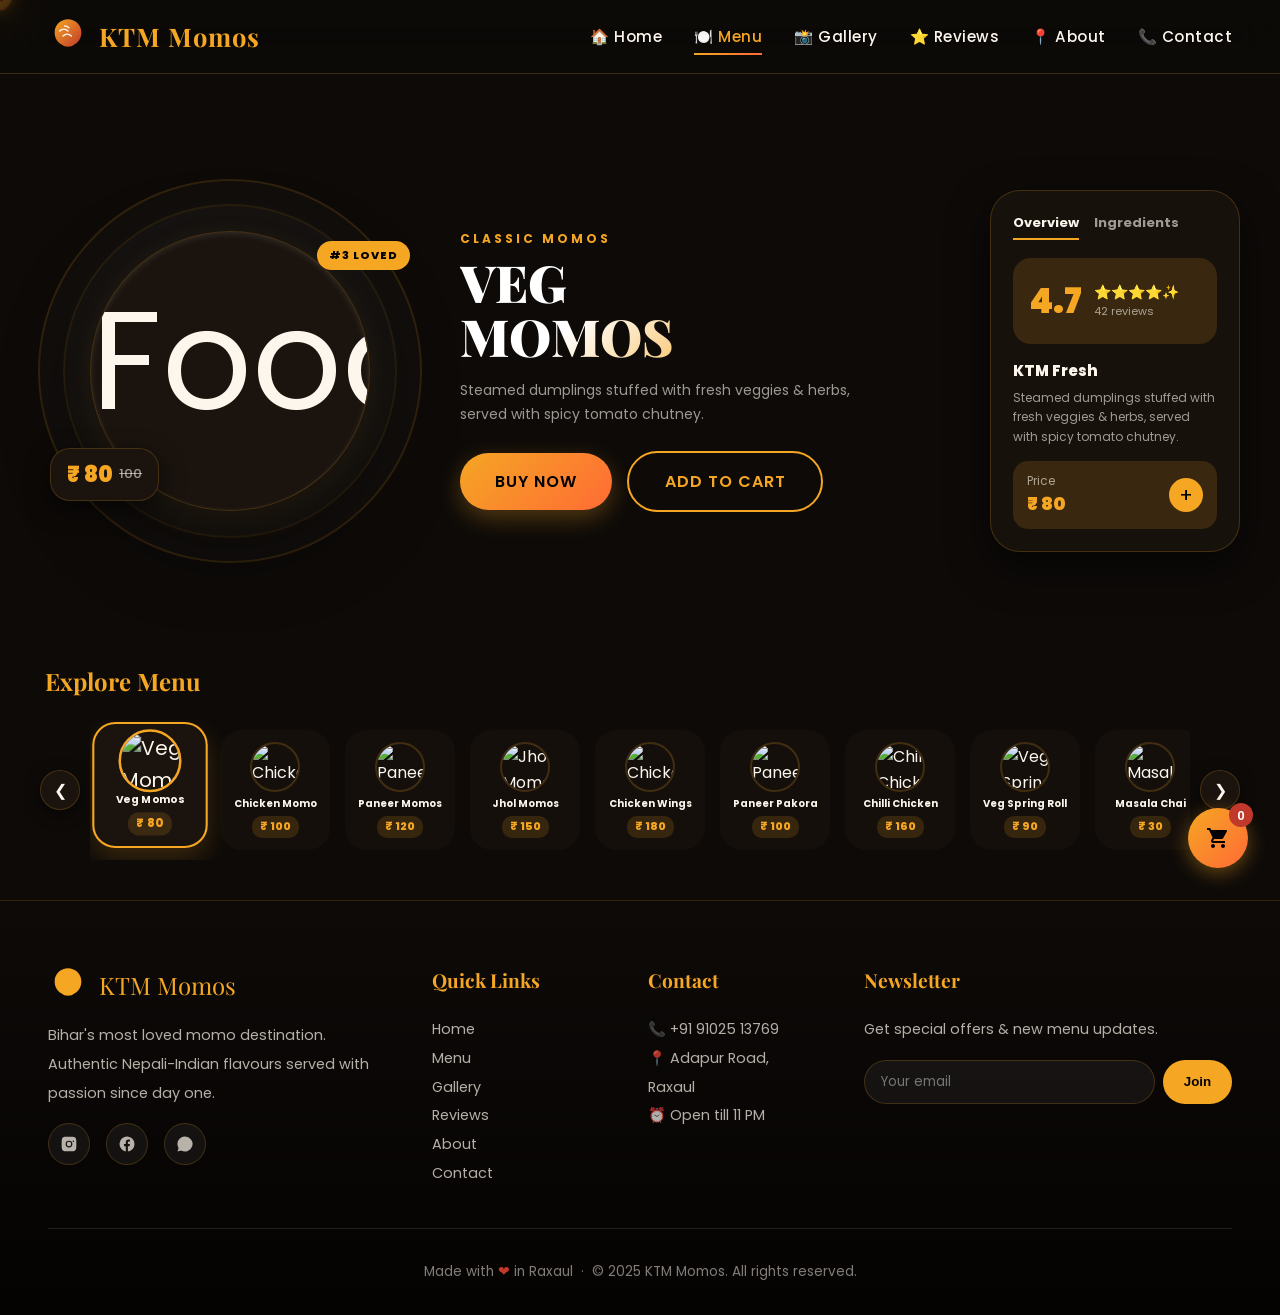
==== commit 7ff182c1: "Added Cart and Buy Now functionality to menu page" ====
--- a/menu.html
+++ b/menu.html
@@ -570,7 +570,8 @@
                 <h1 class="hero-title" id="heroTitle">Veg Momos</h1>
                 <p class="hero-desc" id="heroDesc">Steamed dumplings stuffed with fresh veggies & herbs, served with spicy tomato chutney.</p>
                 <div class="hero-actions">
-                    <button class="btn btn-primary" onclick="window.open('https://www.zomato.com', '_blank')">🛒 Order Now</button>
+                    <button class="btn btn-primary buy-now-btn" id="heroBuyBtn">Buy Now</button>
+                    <button class="btn btn-outline add-to-cart-btn" id="heroAddBtn">Add to Cart</button>
                 </div>
             </div>
 
@@ -594,7 +595,7 @@
                         <div class="side-price-label">Price</div>
                         <div class="side-price-val" id="sidePriceVal">₹ 80</div>
                     </div>
-                    <div class="add-cart" onclick="window.open('https://www.zomato.com', '_blank')">+</div>
+                    <div class="add-cart add-to-cart-btn" id="sideAddBtn">+</div>
                 </div>
             </div>
 
@@ -714,6 +715,13 @@
             sideChef.textContent = d.chef;
             sideDesc.textContent = d.desc;
             sidePriceVal.textContent = '₹ ' + d.price.toLocaleString('en-IN');
+            
+            document.getElementById('heroBuyBtn')?.setAttribute('data-name', d.name);
+            document.getElementById('heroBuyBtn')?.setAttribute('data-price', d.price);
+            document.getElementById('heroAddBtn')?.setAttribute('data-name', d.name);
+            document.getElementById('heroAddBtn')?.setAttribute('data-price', d.price);
+            document.getElementById('sideAddBtn')?.setAttribute('data-name', d.name);
+            document.getElementById('sideAddBtn')?.setAttribute('data-price', d.price);
 
             [heroSub, heroTitle, heroDesc].forEach((el, i) => {
                 setTimeout(() => el.classList.add('visible'), i * 80);
@@ -822,5 +830,30 @@
     document.head.appendChild(style);
 
     </script>
+
+<!-- Floating Cart Button -->
+<button class="cart-floating-btn" id="cartOpenBtn">
+  <svg viewBox="0 0 24 24" width="24" height="24" fill="currentColor">
+    <path d="M7 18c-1.1 0-1.99.9-1.99 2S5.9 22 7 22s2-.9 2-2-.9-2-2-2zM1 2v2h2l3.6 7.59-1.35 2.45c-.16.28-.25.61-.25.96 0 1.1.9 2 2 2h12v-2H7.42c-.14 0-.25-.11-.25-.25l.03-.12.9-1.63h7.45c.75 0 1.41-.41 1.75-1.03l3.58-6.49c.08-.14.12-.31.12-.48 0-.55-.45-1-1-1H5.21l-.94-2H1zm16 16c-1.1 0-1.99.9-1.99 2s.89 2 1.99 2 2-.9 2-2-.9-2-2-2z"/>
+  </svg>
+  <span class="cart-badge" id="cartBadge">0</span>
+</button>
+
+<!-- Cart Sidebar -->
+<div class="cart-sidebar" id="cartSidebar">
+  <div class="cart-header">
+    <h2>Your Cart</h2>
+    <button class="cart-close" id="cartCloseBtn">&times;</button>
+  </div>
+  <div class="cart-items" id="cartItems">
+    <!-- Items will be injected here -->
+  </div>
+  <div class="cart-footer">
+    <div class="cart-total">Total: ₹<span id="cartTotal">0</span></div>
+    <button class="btn btn-primary" id="checkoutBtn" style="width:100%; justify-content:center; margin-top: 1rem;">Checkout on WhatsApp</button>
+  </div>
+</div>
+<div class="cart-overlay" id="cartOverlay"></div>
+
 </body>
 </html>
--- a/css/style.css
+++ b/css/style.css
@@ -1378,3 +1378,153 @@
   .momo-3d { width: 180px; height: 180px; opacity: 0.2; }
   .dish-card:hover { transform: translateY(-5px); } /* disable 3D on mobile */
 }
+
+/* ============================================
+   CART UI
+============================================ */
+.cart-floating-btn {
+  position: fixed;
+  bottom: 2rem;
+  right: 2rem;
+  width: 60px;
+  height: 60px;
+  background: linear-gradient(135deg, var(--saffron), var(--ember));
+  border-radius: 50%;
+  display: flex;
+  justify-content: center;
+  align-items: center;
+  color: #000;
+  border: none;
+  cursor: pointer;
+  z-index: 9990;
+  box-shadow: 0 5px 20px rgba(245, 166, 35, 0.4);
+  transition: transform 0.3s cubic-bezier(0.175, 0.885, 0.32, 1.275);
+}
+.cart-floating-btn:hover {
+  transform: scale(1.1);
+}
+.cart-badge {
+  position: absolute;
+  top: -5px;
+  right: -5px;
+  background: var(--crimson);
+  color: white;
+  width: 24px;
+  height: 24px;
+  border-radius: 50%;
+  display: flex;
+  justify-content: center;
+  align-items: center;
+  font-size: 0.8rem;
+  font-weight: bold;
+  transition: transform 0.3s;
+}
+.cart-badge.jump {
+  transform: scale(1.5) translateY(-5px);
+}
+
+.cart-sidebar {
+  position: fixed;
+  top: 0;
+  right: -400px;
+  width: 100%;
+  max-width: 400px;
+  height: 100vh;
+  background: rgba(13, 10, 8, 0.95);
+  backdrop-filter: blur(20px);
+  -webkit-backdrop-filter: blur(20px);
+  border-left: 1px solid var(--glass-border);
+  z-index: 9995;
+  transition: right 0.4s cubic-bezier(0.76, 0, 0.24, 1);
+  display: flex;
+  flex-direction: column;
+}
+.cart-sidebar.open {
+  right: 0;
+}
+.cart-header {
+  padding: 1.5rem;
+  border-bottom: 1px solid var(--glass-border);
+  display: flex;
+  justify-content: space-between;
+  align-items: center;
+}
+.cart-header h2 {
+  font-family: var(--font-display);
+  color: var(--saffron);
+}
+.cart-close {
+  background: transparent;
+  border: none;
+  color: var(--ivory);
+  font-size: 2rem;
+  cursor: pointer;
+}
+.cart-items {
+  flex: 1;
+  overflow-y: auto;
+  padding: 1.5rem;
+  display: flex;
+  flex-direction: column;
+  gap: 1rem;
+}
+.cart-item {
+  display: flex;
+  justify-content: space-between;
+  align-items: center;
+  padding: 1rem;
+  background: var(--glass);
+  border: 1px solid rgba(245, 166, 35, 0.1);
+  border-radius: 10px;
+}
+.cart-item-actions {
+  display: flex;
+  align-items: center;
+  gap: 0.5rem;
+}
+.cart-btn {
+  background: transparent;
+  border: 1px solid var(--saffron);
+  color: var(--saffron);
+  width: 25px;
+  height: 25px;
+  border-radius: 5px;
+  cursor: pointer;
+  display: flex;
+  justify-content: center;
+  align-items: center;
+}
+.cart-btn:hover {
+  background: var(--saffron);
+  color: #000;
+}
+.cart-footer {
+  padding: 1.5rem;
+  border-top: 1px solid var(--glass-border);
+}
+.cart-total {
+  font-size: 1.2rem;
+  display: flex;
+  justify-content: space-between;
+  font-weight: bold;
+}
+
+.cart-overlay {
+  position: fixed;
+  inset: 0;
+  background: rgba(0, 0, 0, 0.6);
+  z-index: 9994;
+  opacity: 0;
+  pointer-events: none;
+  transition: opacity 0.3s;
+}
+.cart-overlay.active {
+  opacity: 1;
+  pointer-events: auto;
+}
+
+@media (max-width: 480px) {
+  .cart-sidebar {
+    max-width: 100%;
+  }
+}
